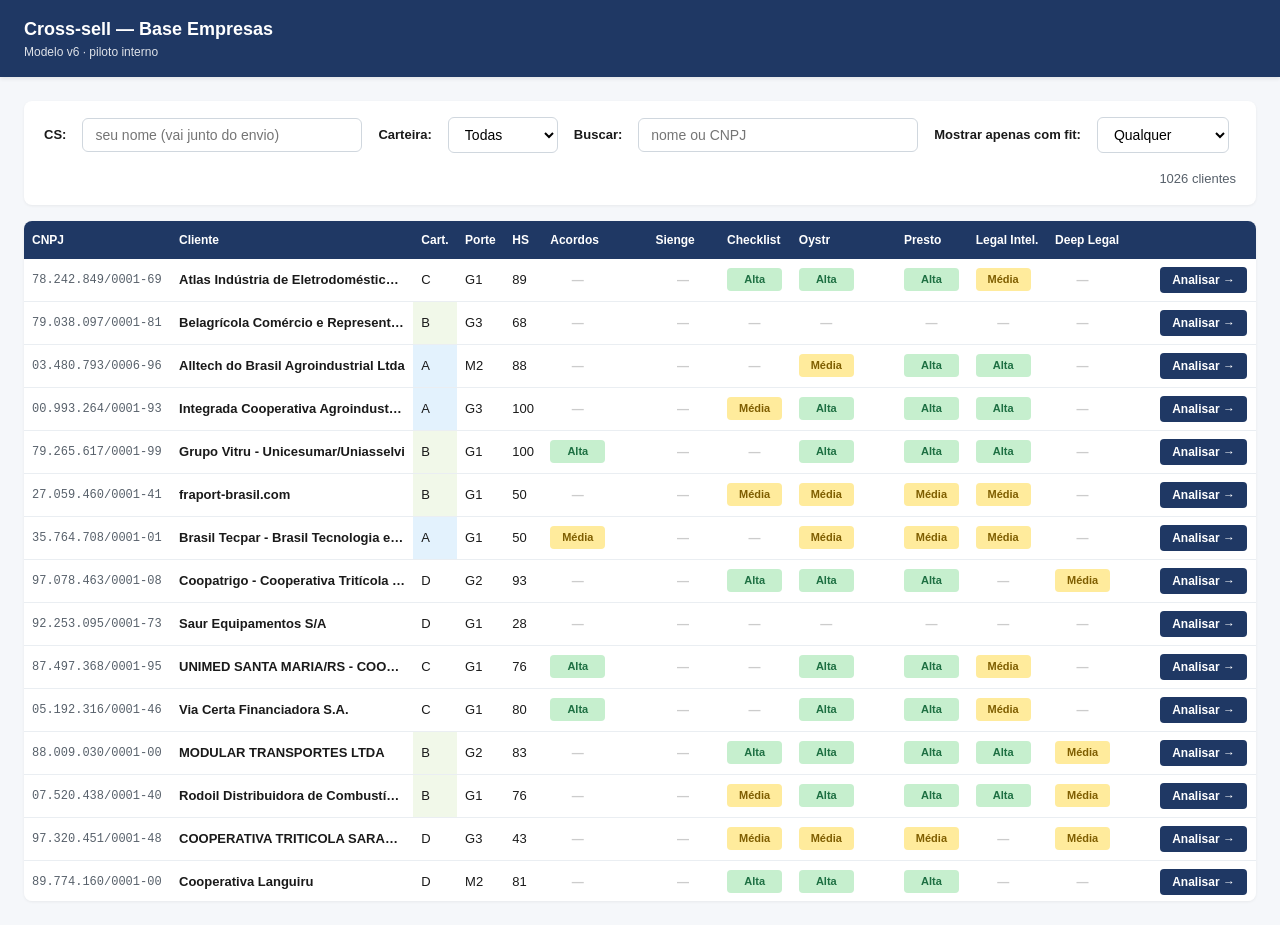
==== index.html @ 46eea753 "Add files via upload" ====
<!DOCTYPE html>
<html lang="pt-BR">
<head>
  <meta charset="UTF-8">
  <meta name="viewport" content="width=device-width, initial-scale=1.0">
  <title>Cross-sell Empresas — Listagem</title>
  <link rel="stylesheet" href="style.css">
</head>
<body>
  <header class="app-header">
    <div>
      <h1>Cross-sell — Base Empresas</h1>
      <div class="meta">Modelo v6 · piloto interno</div>
    </div>
    <div class="meta">
      <span id="cs-nome-display"></span>
    </div>
  </header>

  <div class="container">
    <div class="filtros">
      <label for="cs-input">CS:</label>
      <input type="text" id="cs-input" placeholder="seu nome (vai junto do envio)">

      <label for="carteira-select">Carteira:</label>
      <select id="carteira-select">
        <option value="">Todas</option>
      </select>

      <label for="busca">Buscar:</label>
      <input type="text" id="busca" placeholder="nome ou CNPJ">

      <label for="fit-filter">Mostrar apenas com fit:</label>
      <select id="fit-filter">
        <option value="">Qualquer</option>
        <option value="Alta">Alta</option>
        <option value="Média">Alta ou Média</option>
      </select>

      <span class="contador" id="contador">— clientes</span>
    </div>

    <div class="tabela-wrapper">
      <table id="tabela">
        <thead>
          <tr>
            <th>CNPJ</th>
            <th>Cliente</th>
            <th>Cart.</th>
            <th>Porte</th>
            <th>HS</th>
            <th>Acordos</th>
            <th>Sienge</th>
            <th>Checklist</th>
            <th>Oystr</th>
            <th>Presto</th>
            <th>Legal Intel.</th>
            <th>Deep Legal</th>
            <th></th>
          </tr>
        </thead>
        <tbody id="tabela-body">
          <tr><td colspan="13" class="empty-state">Carregando…</td></tr>
        </tbody>
      </table>
    </div>
  </div>

  <script src="app.js"></script>
</body>
</html>
---- style.css ----
/* === Reset e base === */
* { box-sizing: border-box; margin: 0; padding: 0; }
body {
  font-family: -apple-system, BlinkMacSystemFont, "Segoe UI", Arial, sans-serif;
  font-size: 14px;
  line-height: 1.5;
  color: #1a1a1a;
  background: #f5f7fa;
}

/* === Header === */
.app-header {
  background: #1F3864;
  color: white;
  padding: 16px 24px;
  display: flex;
  align-items: center;
  justify-content: space-between;
  box-shadow: 0 2px 4px rgba(0,0,0,0.08);
}
.app-header h1 { font-size: 18px; font-weight: 600; }
.app-header .meta { font-size: 12px; opacity: 0.85; }
.app-header a { color: white; text-decoration: none; }

/* === Layout === */
.container { max-width: 1400px; margin: 0 auto; padding: 24px; }

/* === Filtros === */
.filtros {
  background: white;
  padding: 16px 20px;
  border-radius: 8px;
  margin-bottom: 16px;
  display: flex;
  gap: 16px;
  align-items: center;
  flex-wrap: wrap;
  box-shadow: 0 1px 3px rgba(0,0,0,0.06);
}
.filtros label { font-weight: 600; font-size: 13px; }
.filtros select, .filtros input {
  font-size: 14px;
  padding: 8px 12px;
  border: 1px solid #d0d7de;
  border-radius: 6px;
  background: white;
}
.filtros input { width: 280px; }
.contador { color: #57606a; font-size: 13px; margin-left: auto; }

/* === Tabela === */
.tabela-wrapper {
  background: white;
  border-radius: 8px;
  overflow: auto;
  box-shadow: 0 1px 3px rgba(0,0,0,0.06);
  max-height: calc(100vh - 220px);
}
table { width: 100%; border-collapse: collapse; font-size: 13px; }
thead { background: #1F3864; color: white; position: sticky; top: 0; z-index: 1; }
thead th {
  padding: 10px 8px;
  text-align: left;
  font-weight: 600;
  font-size: 12px;
  white-space: nowrap;
}
tbody tr { border-bottom: 1px solid #eaeef2; }
tbody tr:hover { background: #f6f8fa; }
tbody td { padding: 8px; vertical-align: middle; }
.fit-cell {
  display: inline-block;
  padding: 3px 8px;
  border-radius: 4px;
  font-size: 11px;
  font-weight: 600;
  text-align: center;
  min-width: 55px;
}
.fit-Alta { background: #C6EFCE; color: #1d6f42; }
.fit-Média { background: #FFEB9C; color: #7f5e00; }
.fit-Já-contratado { background: #D9D9D9; color: #555; }
.fit-—, .fit-empty { color: #ccc; font-size: 12px; }

td.nome { font-weight: 600; max-width: 240px; overflow: hidden; text-overflow: ellipsis; white-space: nowrap; }
td.cnpj { font-family: monospace; color: #57606a; font-size: 12px; }
td.carteira-A { background: #E3F2FD; }
td.carteira-B { background: #F1F8E9; }

button.analisar {
  background: #1F3864;
  color: white;
  border: none;
  padding: 6px 12px;
  border-radius: 4px;
  font-size: 12px;
  font-weight: 600;
  cursor: pointer;
  white-space: nowrap;
}
button.analisar:hover { background: #2d5396; }

/* === Formulário === */
.form-page { max-width: 900px; margin: 0 auto; padding: 24px; }
.cliente-info {
  background: white;
  padding: 20px;
  border-radius: 8px;
  margin-bottom: 16px;
  box-shadow: 0 1px 3px rgba(0,0,0,0.06);
}
.cliente-info h2 { font-size: 20px; color: #1F3864; margin-bottom: 8px; }
.cliente-info .meta { color: #57606a; font-size: 13px; }
.cliente-info .badges { display: flex; gap: 8px; margin-top: 10px; flex-wrap: wrap; }
.badge { background: #f0f4f9; padding: 3px 8px; border-radius: 4px; font-size: 11px; color: #1F3864; font-weight: 600; }

.bloco {
  background: white;
  padding: 20px;
  border-radius: 8px;
  margin-bottom: 16px;
  box-shadow: 0 1px 3px rgba(0,0,0,0.06);
}
.bloco h2 { color: #1F3864; font-size: 18px; margin-bottom: 12px; }
.bloco h3 { color: #555; font-size: 14px; margin: 16px 0 8px; font-weight: 600; }
.bloco.hidden { display: none; }

.aviso-confirmador {
  background: #FCE4E4;
  border: 2px solid #C00000;
  padding: 16px;
  border-radius: 6px;
  margin-bottom: 16px;
}
.aviso-confirmador strong { color: #C00000; display: block; margin-bottom: 6px; font-size: 14px; }

.confirmador-tabela { width: 100%; margin-top: 12px; }
.confirmador-tabela th {
  background: #1F3864; color: white; padding: 8px; text-align: left; font-size: 12px;
}
.confirmador-tabela td { padding: 10px 8px; border-bottom: 1px solid #eaeef2; }
.confirmador-tabela select { padding: 6px 10px; font-size: 13px; border: 1px solid #d0d7de; border-radius: 4px; width: 100%; }
.confirmador-tabela .motivo-cell { display: none; }
.confirmador-tabela tr.descartar .motivo-cell { display: table-cell; }

.pergunta {
  margin-bottom: 16px;
  padding: 12px;
  background: #fafbfc;
  border-radius: 6px;
  border-left: 3px solid #1F3864;
}
.pergunta-texto { font-weight: 600; margin-bottom: 8px; }
.pergunta-texto .id { color: #999; font-size: 11px; margin-right: 6px; font-weight: normal; }
.pergunta .opcao { display: block; margin: 4px 0; padding: 4px 0; cursor: pointer; }
.pergunta .opcao input { margin-right: 8px; }
.pergunta .opcao.interest { color: #2d6a3e; }
.pergunta .opcao.discard { color: #b22222; }
.pergunta .tag-interest, .pergunta .tag-discard {
  font-size: 11px; padding: 1px 6px; border-radius: 3px; margin-left: 6px; font-style: italic;
}
.pergunta .tag-interest { background: #e2efda; color: #2d6a3e; }
.pergunta .tag-discard { background: #FCE4E4; color: #C00000; }
.pergunta input[type="text"], .pergunta textarea {
  width: 100%; padding: 6px 10px; border: 1px solid #d0d7de; border-radius: 4px;
  font-family: inherit; font-size: 13px; margin-top: 4px;
}
.pergunta textarea { min-height: 60px; resize: vertical; }
.pergunta .free-input { display: none; margin-left: 28px; margin-top: 4px; }
.pergunta .free-input.visible { display: inline-block; width: calc(100% - 28px); }

.pitch-box {
  background: #DEEBF6;
  border-left: 4px solid #1F3864;
  padding: 16px;
  border-radius: 6px;
  margin-top: 16px;
  font-style: italic;
  color: #1F3864;
}
.pitch-box strong { display: block; font-style: normal; margin-bottom: 6px; }

.descarte-alerta {
  background: #FFE6E6;
  border: 1px solid #C00000;
  padding: 10px 14px;
  border-radius: 6px;
  margin: 12px 0;
  color: #C00000;
  font-weight: 600;
  display: none;
}
.descarte-alerta.visible { display: block; }

.btn {
  padding: 10px 20px;
  border-radius: 6px;
  border: none;
  font-size: 14px;
  font-weight: 600;
  cursor: pointer;
}
.btn-primary { background: #1F3864; color: white; }
.btn-primary:hover { background: #2d5396; }
.btn-secondary { background: #e0e4e8; color: #333; }
.btn-secondary:hover { background: #c8d0d8; }
.btn-bar { display: flex; gap: 12px; justify-content: flex-end; padding: 16px 0; }

.bloco.ponte { background: #FFFBEB; border: 1px solid #F0C674; }
.bloco.ponte .nota { font-size: 12px; color: #5a4a00; margin-bottom: 12px; font-style: italic; }

.fala-cs {
  background: #f0f4f9;
  padding: 10px 14px;
  border-radius: 6px;
  margin: 10px 0;
  font-style: italic;
  color: #1F3864;
}

.empty-state {
  padding: 40px;
  text-align: center;
  color: #57606a;
}

@media (max-width: 768px) {
  .filtros input { width: 100%; }
  .container { padding: 12px; }
  td.cnpj { display: none; }
}
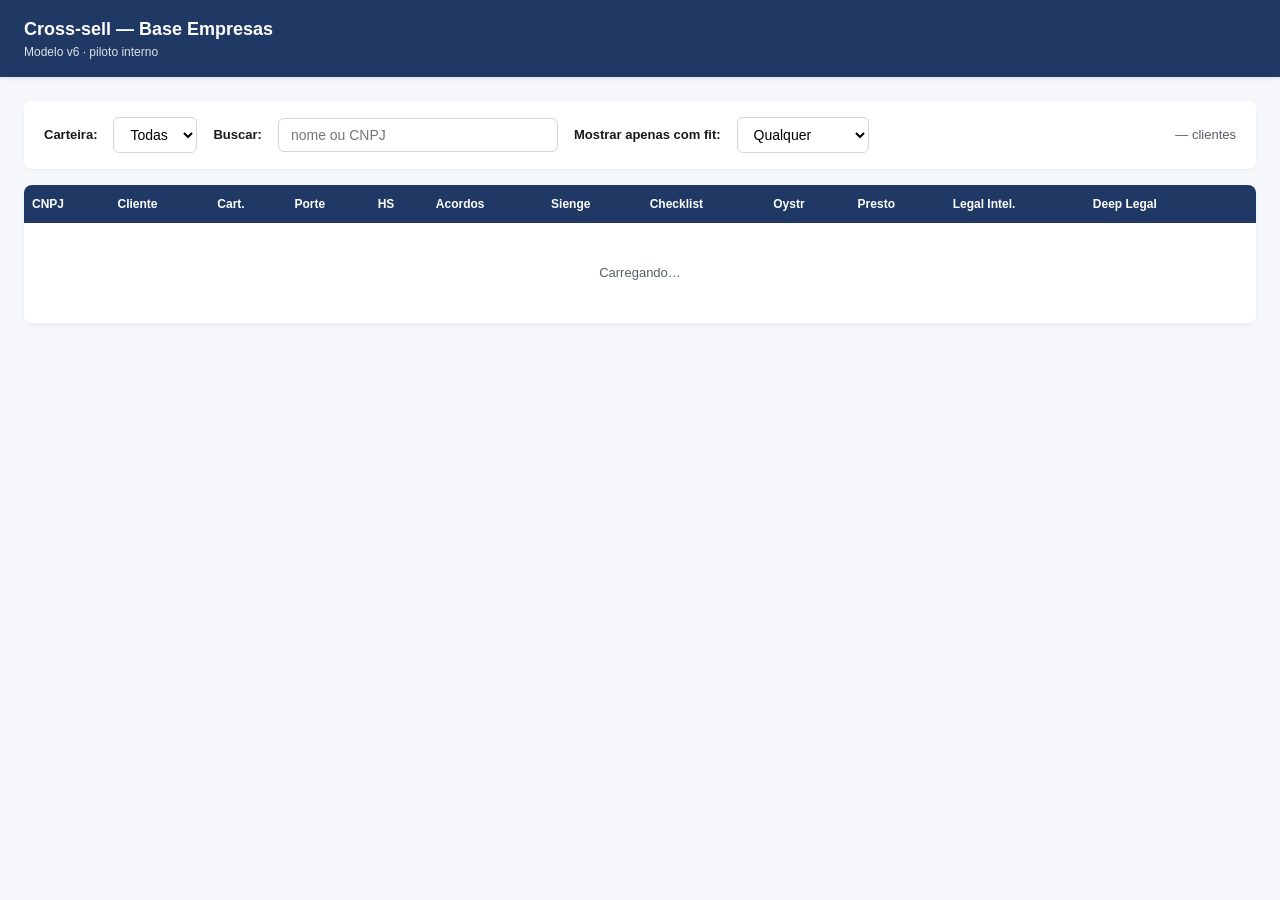
==== commit ebe5e946: "Update index.html" ====
--- a/index.html
+++ b/index.html
@@ -14,14 +14,25 @@
     </div>
     <div class="meta">
       <span id="cs-nome-display"></span>
+      <button id="btn-trocar-cs" class="troca-cs" style="display:none;">Trocar CS</button>
     </div>
   </header>
 
+  <!-- Modal de identificação de CS -->
+  <div id="modal-cs" class="modal-overlay" style="display:none;">
+    <div class="modal">
+      <h2>Quem está usando a ferramenta?</h2>
+      <p>Pra identificar suas qualificações na planilha, digita seu nome (você só preenche uma vez — fica salvo no navegador).</p>
+      <input type="text" id="modal-cs-input" placeholder="Seu nome completo (ex: Maria Sousa)" autocomplete="name">
+      <div class="erro" id="modal-cs-erro"></div>
+      <div class="btn-bar">
+        <button id="modal-cs-confirma" class="btn btn-primary">Confirmar</button>
+      </div>
+    </div>
+  </div>
+
   <div class="container">
     <div class="filtros">
-      <label for="cs-input">CS:</label>
-      <input type="text" id="cs-input" placeholder="seu nome (vai junto do envio)">
-
       <label for="carteira-select">Carteira:</label>
       <select id="carteira-select">
         <option value="">Todas</option>
--- a/style.css
+++ b/style.css
@@ -224,6 +224,52 @@
   color: #57606a;
 }
 
+/* === Modal de CS === */
+.modal-overlay {
+  position: fixed; inset: 0; background: rgba(0,0,0,0.55);
+  display: flex; align-items: center; justify-content: center;
+  z-index: 1000;
+}
+.modal {
+  background: white; padding: 28px 32px; border-radius: 10px;
+  max-width: 440px; width: calc(100% - 40px);
+  box-shadow: 0 10px 40px rgba(0,0,0,0.25);
+}
+.modal h2 { color: #1F3864; font-size: 20px; margin-bottom: 8px; }
+.modal p { color: #57606a; font-size: 14px; margin-bottom: 16px; }
+.modal input[type="text"] {
+  width: 100%; padding: 12px 14px; font-size: 16px;
+  border: 2px solid #d0d7de; border-radius: 6px; margin-bottom: 16px;
+}
+.modal input[type="text"]:focus { outline: none; border-color: #1F3864; }
+.modal .btn-bar { padding: 0; margin: 0; justify-content: flex-end; }
+.modal .erro { color: #C00000; font-size: 13px; margin-top: -8px; margin-bottom: 12px; min-height: 16px; }
+
+.troca-cs {
+  background: transparent; color: white; border: 1px solid rgba(255,255,255,0.4);
+  padding: 4px 10px; border-radius: 4px; font-size: 12px; cursor: pointer;
+  margin-left: 8px;
+}
+.troca-cs:hover { background: rgba(255,255,255,0.1); }
+
+/* === Tela de Resumo === */
+.resumo-pre-envio {
+  background: white; padding: 24px; border-radius: 8px; margin-bottom: 16px;
+  box-shadow: 0 1px 3px rgba(0,0,0,0.06);
+}
+.resumo-pre-envio h2 { color: #1F3864; margin-bottom: 8px; font-size: 20px; }
+.resumo-pre-envio .nota { color: #57606a; font-size: 13px; margin-bottom: 16px; }
+.resumo-texto {
+  background: #f6f8fa; border: 1px solid #d0d7de; border-radius: 6px;
+  padding: 16px; font-family: "Segoe UI", monospace; font-size: 12.5px;
+  white-space: pre-wrap; line-height: 1.55; max-height: 60vh; overflow-y: auto;
+}
+.copy-feedback {
+  display: inline-block; margin-left: 12px; color: #1d6f42;
+  font-size: 13px; opacity: 0; transition: opacity 0.3s;
+}
+.copy-feedback.visible { opacity: 1; }
+
 @media (max-width: 768px) {
   .filtros input { width: 100%; }
   .container { padding: 12px; }
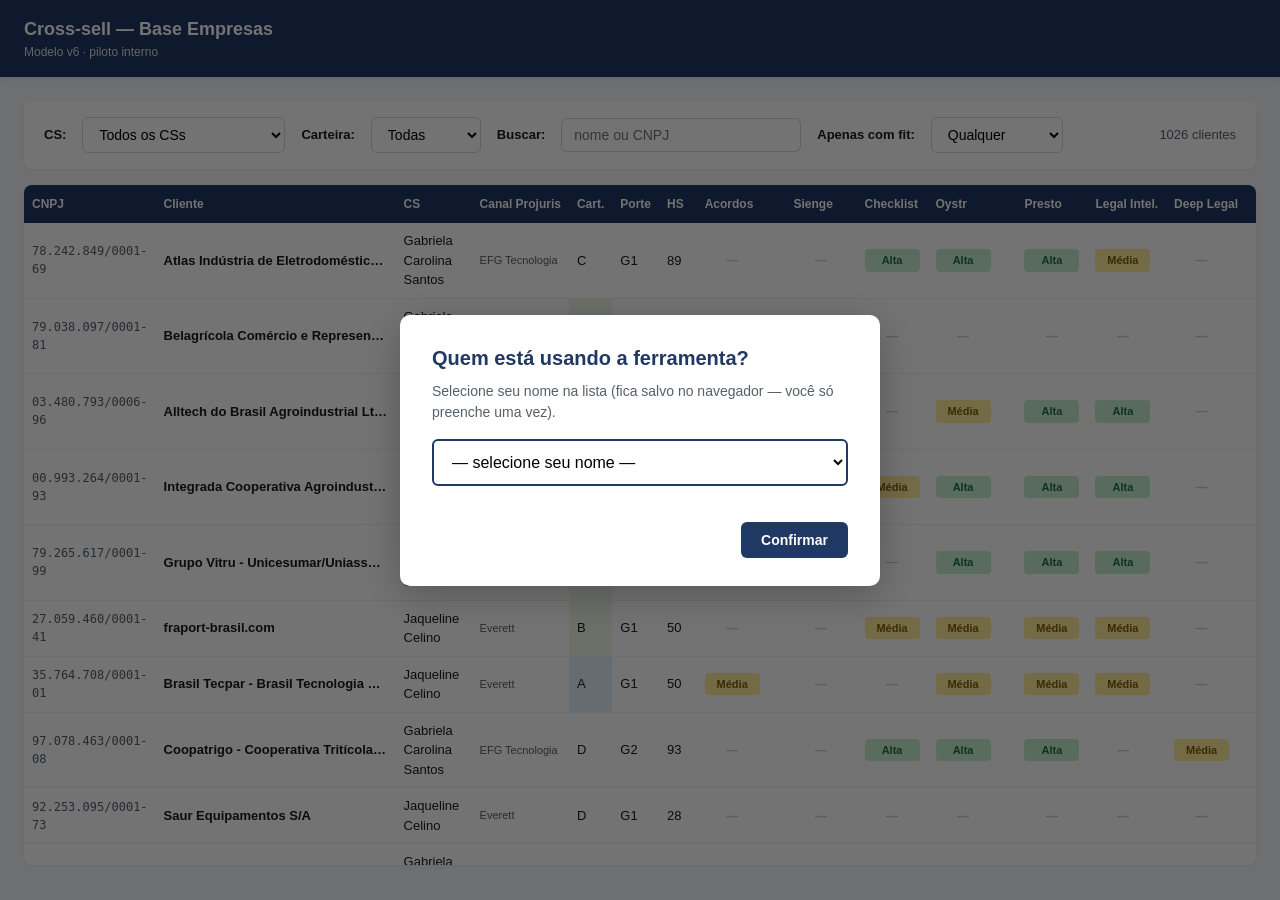
==== commit 550a1fa9: "Add files via upload" ====
--- a/index.html
+++ b/index.html
@@ -18,12 +18,14 @@
     </div>
   </header>
 
-  <!-- Modal de identificação de CS -->
+  <!-- Modal de identificação de CS (agora dropdown da lista oficial) -->
   <div id="modal-cs" class="modal-overlay" style="display:none;">
     <div class="modal">
       <h2>Quem está usando a ferramenta?</h2>
-      <p>Pra identificar suas qualificações na planilha, digita seu nome (você só preenche uma vez — fica salvo no navegador).</p>
-      <input type="text" id="modal-cs-input" placeholder="Seu nome completo (ex: Maria Sousa)" autocomplete="name">
+      <p>Selecione seu nome na lista (fica salvo no navegador — você só preenche uma vez).</p>
+      <select id="modal-cs-select">
+        <option value="">— selecione seu nome —</option>
+      </select>
       <div class="erro" id="modal-cs-erro"></div>
       <div class="btn-bar">
         <button id="modal-cs-confirma" class="btn btn-primary">Confirmar</button>
@@ -33,6 +35,11 @@
 
   <div class="container">
     <div class="filtros">
+      <label for="cs-select">CS:</label>
+      <select id="cs-select">
+        <option value="">Todos os CSs</option>
+      </select>
+
       <label for="carteira-select">Carteira:</label>
       <select id="carteira-select">
         <option value="">Todas</option>
@@ -41,13 +48,17 @@
       <label for="busca">Buscar:</label>
       <input type="text" id="busca" placeholder="nome ou CNPJ">
 
-      <label for="fit-filter">Mostrar apenas com fit:</label>
+      <label for="fit-filter">Apenas com fit:</label>
       <select id="fit-filter">
         <option value="">Qualquer</option>
         <option value="Alta">Alta</option>
         <option value="Média">Alta ou Média</option>
       </select>
 
+      <span id="auto-filter-info" class="auto-filter-info">
+        Mostrando só sua carteira
+        <button id="btn-ver-todos" type="button">Ver todos</button>
+      </span>
       <span class="contador" id="contador">— clientes</span>
     </div>
 
@@ -57,6 +68,8 @@
           <tr>
             <th>CNPJ</th>
             <th>Cliente</th>
+            <th>CS</th>
+            <th>Canal Projuris</th>
             <th>Cart.</th>
             <th>Porte</th>
             <th>HS</th>
@@ -71,7 +84,7 @@
           </tr>
         </thead>
         <tbody id="tabela-body">
-          <tr><td colspan="13" class="empty-state">Carregando…</td></tr>
+          <tr><td colspan="15" class="empty-state">Carregando…</td></tr>
         </tbody>
       </table>
     </div>
--- a/style.css
+++ b/style.css
@@ -21,6 +21,13 @@
 .app-header h1 { font-size: 18px; font-weight: 600; }
 .app-header .meta { font-size: 12px; opacity: 0.85; }
 .app-header a { color: white; text-decoration: none; }
+.app-header .header-info { display: flex; gap: 16px; align-items: center; font-size: 12px; }
+.app-header .header-info .pill {
+  background: rgba(255,255,255,0.15);
+  padding: 4px 10px;
+  border-radius: 20px;
+  font-size: 12px;
+}
 
 /* === Layout === */
 .container { max-width: 1400px; margin: 0 auto; padding: 24px; }
@@ -45,7 +52,28 @@
   border-radius: 6px;
   background: white;
 }
-.filtros input { width: 280px; }
+.filtros input[type="text"] { width: 240px; }
+.filtros .auto-filter-info {
+  background: #e2efda;
+  color: #1d6f42;
+  padding: 6px 12px;
+  border-radius: 6px;
+  font-size: 12px;
+  font-weight: 600;
+  display: none;
+}
+.filtros .auto-filter-info.visible { display: inline-block; }
+.filtros .auto-filter-info button {
+  background: none;
+  border: 1px solid #1d6f42;
+  color: #1d6f42;
+  padding: 2px 8px;
+  border-radius: 4px;
+  font-size: 11px;
+  font-weight: 600;
+  cursor: pointer;
+  margin-left: 8px;
+}
 .contador { color: #57606a; font-size: 13px; margin-left: auto; }
 
 /* === Tabela === */
@@ -86,6 +114,7 @@
 td.cnpj { font-family: monospace; color: #57606a; font-size: 12px; }
 td.carteira-A { background: #E3F2FD; }
 td.carteira-B { background: #F1F8E9; }
+td.canal { font-size: 11px; color: #57606a; max-width: 110px; overflow: hidden; text-overflow: ellipsis; white-space: nowrap; }
 
 button.analisar {
   background: #1F3864;
@@ -100,8 +129,8 @@
 }
 button.analisar:hover { background: #2d5396; }
 
-/* === Formulário === */
-.form-page { max-width: 900px; margin: 0 auto; padding: 24px; }
+/* === Cliente Info (header do formulário) === */
+.form-page { max-width: 1200px; margin: 0 auto; padding: 24px; }
 .cliente-info {
   background: white;
   padding: 20px;
@@ -113,7 +142,19 @@
 .cliente-info .meta { color: #57606a; font-size: 13px; }
 .cliente-info .badges { display: flex; gap: 8px; margin-top: 10px; flex-wrap: wrap; }
 .badge { background: #f0f4f9; padding: 3px 8px; border-radius: 4px; font-size: 11px; color: #1F3864; font-weight: 600; }
-
+.cliente-info .responsavel {
+  display: inline-block;
+  margin-top: 8px;
+  background: #e3f2fd;
+  border-left: 3px solid #1F3864;
+  padding: 4px 10px;
+  border-radius: 4px;
+  font-size: 12px;
+  color: #1F3864;
+  font-weight: 600;
+}
+
+/* === Bloco geral === */
 .bloco {
   background: white;
   padding: 20px;
@@ -125,6 +166,7 @@
 .bloco h3 { color: #555; font-size: 14px; margin: 16px 0 8px; font-weight: 600; }
 .bloco.hidden { display: none; }
 
+/* === Bloco 0 — Confirmador === */
 .aviso-confirmador {
   background: #FCE4E4;
   border: 2px solid #C00000;
@@ -143,8 +185,150 @@
 .confirmador-tabela .motivo-cell { display: none; }
 .confirmador-tabela tr.descartar .motivo-cell { display: table-cell; }
 
+/* === Wizard === */
+.wizard-progress {
+  background: white;
+  padding: 14px 20px;
+  border-radius: 8px;
+  margin-bottom: 16px;
+  box-shadow: 0 1px 3px rgba(0,0,0,0.06);
+  display: flex;
+  align-items: center;
+  gap: 16px;
+}
+.wizard-progress .label {
+  font-size: 13px;
+  color: #1F3864;
+  font-weight: 600;
+  white-space: nowrap;
+}
+.wizard-progress .bar {
+  flex: 1;
+  height: 8px;
+  background: #e5eaf1;
+  border-radius: 4px;
+  overflow: hidden;
+}
+.wizard-progress .bar > div {
+  height: 100%;
+  background: linear-gradient(90deg, #1F3864, #2d5396);
+  border-radius: 4px;
+  transition: width 0.25s ease;
+}
+.wizard-progress .step-tag {
+  background: #f0f4f9;
+  color: #1F3864;
+  font-size: 11px;
+  font-weight: 600;
+  padding: 4px 10px;
+  border-radius: 12px;
+  white-space: nowrap;
+}
+
+.wizard-layout {
+  display: grid;
+  grid-template-columns: 1fr 320px;
+  gap: 16px;
+  align-items: start;
+}
+.wizard-main {
+  background: white;
+  padding: 24px;
+  border-radius: 8px;
+  box-shadow: 0 1px 3px rgba(0,0,0,0.06);
+  min-height: 320px;
+}
+.wizard-main .step-header {
+  border-bottom: 1px solid #eaeef2;
+  padding-bottom: 12px;
+  margin-bottom: 16px;
+}
+.wizard-main .step-header .tag {
+  display: inline-block;
+  background: #1F3864;
+  color: white;
+  font-size: 11px;
+  font-weight: 600;
+  padding: 3px 10px;
+  border-radius: 12px;
+  margin-bottom: 6px;
+}
+.wizard-main .step-header h2 { color: #1F3864; font-size: 18px; }
+.wizard-main .step-header .subtitulo { color: #57606a; font-size: 13px; margin-top: 4px; }
+
+.wizard-sidebar {
+  background: #DEEBF6;
+  border-left: 4px solid #1F3864;
+  padding: 18px 20px;
+  border-radius: 8px;
+  position: sticky;
+  top: 16px;
+}
+.wizard-sidebar .sb-tag {
+  display: inline-block;
+  background: #1F3864;
+  color: white;
+  font-size: 11px;
+  font-weight: 600;
+  padding: 3px 10px;
+  border-radius: 12px;
+  margin-bottom: 10px;
+}
+.wizard-sidebar h3 {
+  color: #1F3864;
+  font-size: 15px;
+  margin-bottom: 10px;
+}
+.wizard-sidebar .pitch-corpo {
+  color: #1F3864;
+  font-style: italic;
+  font-size: 13px;
+  line-height: 1.5;
+  margin-bottom: 12px;
+}
+.wizard-sidebar .pitch-corpo:not(:last-child) {
+  border-bottom: 1px dashed rgba(31,56,100,0.25);
+  padding-bottom: 12px;
+}
+.wizard-sidebar .pitch-titulo {
+  font-style: normal;
+  font-weight: 700;
+  margin-bottom: 4px;
+  text-transform: uppercase;
+  letter-spacing: 0.4px;
+  font-size: 11px;
+}
+.wizard-sidebar .sinais-bloco {
+  margin-top: 12px;
+  padding-top: 12px;
+  border-top: 1px dashed rgba(31,56,100,0.25);
+}
+.wizard-sidebar .sinais-bloco h4 {
+  font-size: 12px;
+  color: #1F3864;
+  margin-bottom: 6px;
+  text-transform: uppercase;
+  letter-spacing: 0.3px;
+}
+.wizard-sidebar .sinais-bloco label {
+  display: block;
+  margin: 4px 0;
+  font-size: 12px;
+  color: #1F3864;
+  cursor: pointer;
+}
+.wizard-sidebar .sinais-bloco label input { margin-right: 6px; }
+.wizard-sidebar.empty {
+  background: #f6f8fa;
+  border-left-color: #d0d7de;
+  color: #999;
+  font-size: 12px;
+}
+.wizard-sidebar.empty p { color: #888; }
+
+/* === Pergunta dentro do wizard === */
 .pergunta {
-  margin-bottom: 16px;
+  margin-bottom: 14px;
   padding: 12px;
   background: #fafbfc;
   border-radius: 6px;
@@ -152,6 +336,12 @@
 }
 .pergunta-texto { font-weight: 600; margin-bottom: 8px; }
 .pergunta-texto .id { color: #999; font-size: 11px; margin-right: 6px; font-weight: normal; }
+.pergunta .instrucao {
+  color: #777;
+  font-size: 12px;
+  font-style: italic;
+  margin-bottom: 6px;
+}
 .pergunta .opcao { display: block; margin: 4px 0; padding: 4px 0; cursor: pointer; }
 .pergunta .opcao input { margin-right: 8px; }
 .pergunta .opcao.interest { color: #2d6a3e; }
@@ -165,21 +355,125 @@
   width: 100%; padding: 6px 10px; border: 1px solid #d0d7de; border-radius: 4px;
   font-family: inherit; font-size: 13px; margin-top: 4px;
 }
-.pergunta textarea { min-height: 60px; resize: vertical; }
+.pergunta textarea { min-height: 80px; resize: vertical; }
 .pergunta .free-input { display: none; margin-left: 28px; margin-top: 4px; }
 .pergunta .free-input.visible { display: inline-block; width: calc(100% - 28px); }
-
-.pitch-box {
-  background: #DEEBF6;
-  border-left: 4px solid #1F3864;
-  padding: 16px;
-  border-radius: 6px;
-  margin-top: 16px;
+.pergunta .extra-textarea { margin-top: 10px; min-height: 60px; }
+
+.pergunta .complemento {
+  margin-top: 12px;
+  padding-top: 12px;
+  border-top: 1px dashed #d0d7de;
+}
+.pergunta .complemento .compl-titulo {
+  font-size: 13px;
+  font-weight: 600;
+  color: #555;
+  margin-bottom: 6px;
+}
+
+.fala-cs {
+  background: #f0f4f9;
+  padding: 10px 14px;
+  border-radius: 6px;
+  margin: 10px 0;
   font-style: italic;
   color: #1F3864;
 }
-.pitch-box strong { display: block; font-style: normal; margin-bottom: 6px; }
-
+
+/* === Sidebar — pitch + sinais === */
+.wizard-sidebar .sb-tag {
+  display: inline-block;
+  background: #1F3864;
+  color: white;
+  font-size: 11px;
+  font-weight: 600;
+  padding: 3px 10px;
+  border-radius: 12px;
+  margin-bottom: 10px;
+}
+.wizard-sidebar h3 {
+  color: #1F3864;
+  font-size: 15px;
+  margin-bottom: 10px;
+}
+.wizard-sidebar .pitch-corpo {
+  color: #1F3864;
+  font-style: italic;
+  font-size: 13px;
+  line-height: 1.5;
+  margin-bottom: 12px;
+}
+.wizard-sidebar .pitch-corpo:not(:last-child) {
+  border-bottom: 1px dashed rgba(31,56,100,0.25);
+  padding-bottom: 12px;
+}
+.wizard-sidebar .pitch-titulo {
+  font-style: normal;
+  font-weight: 700;
+  margin-bottom: 4px;
+  text-transform: uppercase;
+  letter-spacing: 0.4px;
+  font-size: 11px;
+}
+.wizard-sidebar .sinais-bloco {
+  margin-top: 12px;
+  padding-top: 12px;
+  border-top: 1px dashed rgba(31,56,100,0.25);
+}
+.wizard-sidebar .sinais-bloco h4 {
+  font-size: 12px;
+  color: #1F3864;
+  margin-bottom: 6px;
+  text-transform: uppercase;
+  letter-spacing: 0.3px;
+}
+.wizard-sidebar .sinais-bloco label {
+  display: block;
+  margin: 4px 0;
+  font-size: 12px;
+  color: #1F3864;
+  cursor: pointer;
+}
+.wizard-sidebar .sinais-bloco label input { margin-right: 6px; }
+.wizard-sidebar.empty {
+  background: #f6f8fa;
+  border-left-color: #d0d7de;
+  color: #999;
+  font-size: 12px;
+}
+.wizard-sidebar.empty p { color: #888; }
+
+/* === Botões wizard === */
+.wizard-controls {
+  display: flex;
+  gap: 10px;
+  justify-content: space-between;
+  margin-top: 20px;
+  padding-top: 16px;
+  border-top: 1px solid #eaeef2;
+}
+.wizard-controls .left, .wizard-controls .right {
+  display: flex;
+  gap: 10px;
+}
+
+.btn {
+  padding: 10px 20px;
+  border-radius: 6px;
+  border: none;
+  font-size: 14px;
+  font-weight: 600;
+  cursor: pointer;
+}
+.btn-primary { background: #1F3864; color: white; }
+.btn-primary:hover { background: #2d5396; }
+.btn-primary:disabled { background: #b6c0d2; cursor: not-allowed; }
+.btn-secondary { background: #e0e4e8; color: #333; }
+.btn-secondary:hover { background: #c8d0d8; }
+.btn-bar { display: flex; gap: 12px; justify-content: flex-end; padding: 16px 0; }
+
+/* === Alerta descarte === */
 .descarte-alerta {
   background: #FFE6E6;
   border: 1px solid #C00000;
@@ -192,39 +486,7 @@
 }
 .descarte-alerta.visible { display: block; }
 
-.btn {
-  padding: 10px 20px;
-  border-radius: 6px;
-  border: none;
-  font-size: 14px;
-  font-weight: 600;
-  cursor: pointer;
-}
-.btn-primary { background: #1F3864; color: white; }
-.btn-primary:hover { background: #2d5396; }
-.btn-secondary { background: #e0e4e8; color: #333; }
-.btn-secondary:hover { background: #c8d0d8; }
-.btn-bar { display: flex; gap: 12px; justify-content: flex-end; padding: 16px 0; }
-
-.bloco.ponte { background: #FFFBEB; border: 1px solid #F0C674; }
-.bloco.ponte .nota { font-size: 12px; color: #5a4a00; margin-bottom: 12px; font-style: italic; }
-
-.fala-cs {
-  background: #f0f4f9;
-  padding: 10px 14px;
-  border-radius: 6px;
-  margin: 10px 0;
-  font-style: italic;
-  color: #1F3864;
-}
-
-.empty-state {
-  padding: 40px;
-  text-align: center;
-  color: #57606a;
-}
-
-/* === Modal de CS === */
+/* === Modal CS === */
 .modal-overlay {
   position: fixed; inset: 0; background: rgba(0,0,0,0.55);
   display: flex; align-items: center; justify-content: center;
@@ -232,16 +494,17 @@
 }
 .modal {
   background: white; padding: 28px 32px; border-radius: 10px;
-  max-width: 440px; width: calc(100% - 40px);
+  max-width: 480px; width: calc(100% - 40px);
   box-shadow: 0 10px 40px rgba(0,0,0,0.25);
 }
 .modal h2 { color: #1F3864; font-size: 20px; margin-bottom: 8px; }
 .modal p { color: #57606a; font-size: 14px; margin-bottom: 16px; }
-.modal input[type="text"] {
+.modal select, .modal input[type="text"] {
   width: 100%; padding: 12px 14px; font-size: 16px;
   border: 2px solid #d0d7de; border-radius: 6px; margin-bottom: 16px;
-}
-.modal input[type="text"]:focus { outline: none; border-color: #1F3864; }
+  background: white;
+}
+.modal select:focus, .modal input[type="text"]:focus { outline: none; border-color: #1F3864; }
 .modal .btn-bar { padding: 0; margin: 0; justify-content: flex-end; }
 .modal .erro { color: #C00000; font-size: 13px; margin-top: -8px; margin-bottom: 12px; min-height: 16px; }
 
@@ -270,8 +533,52 @@
 }
 .copy-feedback.visible { opacity: 1; }
 
+/* === Sinalização "já entrevistado" === */
+.fit-cell.entrevistado {
+  outline: 2px solid #1d6f42;
+  outline-offset: -2px;
+  position: relative;
+}
+.ja-entrevistado {
+  background: #e2efda;
+  border-left: 3px solid #1d6f42;
+  color: #1d6f42;
+  font-size: 11px;
+  padding: 4px 8px;
+  margin-top: 6px;
+  border-radius: 3px;
+  font-weight: 600;
+}
+.confirmador-tabela tr.ja-entrevistado-row {
+  background: #f6fbf6;
+}
+
+.empty-state {
+  padding: 40px;
+  text-align: center;
+  color: #57606a;
+}
+
+.bloco.ponte { background: #FFFBEB; border: 1px solid #F0C674; }
+.bloco.ponte .nota { font-size: 12px; color: #5a4a00; margin-bottom: 12px; font-style: italic; }
+
+.pitch-box {
+  background: #DEEBF6;
+  border-left: 4px solid #1F3864;
+  padding: 16px;
+  border-radius: 6px;
+  margin-top: 16px;
+  font-style: italic;
+  color: #1F3864;
+}
+.pitch-box strong { display: block; font-style: normal; margin-bottom: 6px; }
+
+@media (max-width: 1024px) {
+  .wizard-layout { grid-template-columns: 1fr; }
+  .wizard-sidebar { position: static; }
+}
 @media (max-width: 768px) {
-  .filtros input { width: 100%; }
+  .filtros input[type="text"] { width: 100%; }
   .container { padding: 12px; }
-  td.cnpj { display: none; }
-}
+  td.cnpj, td.canal { display: none; }
+}
